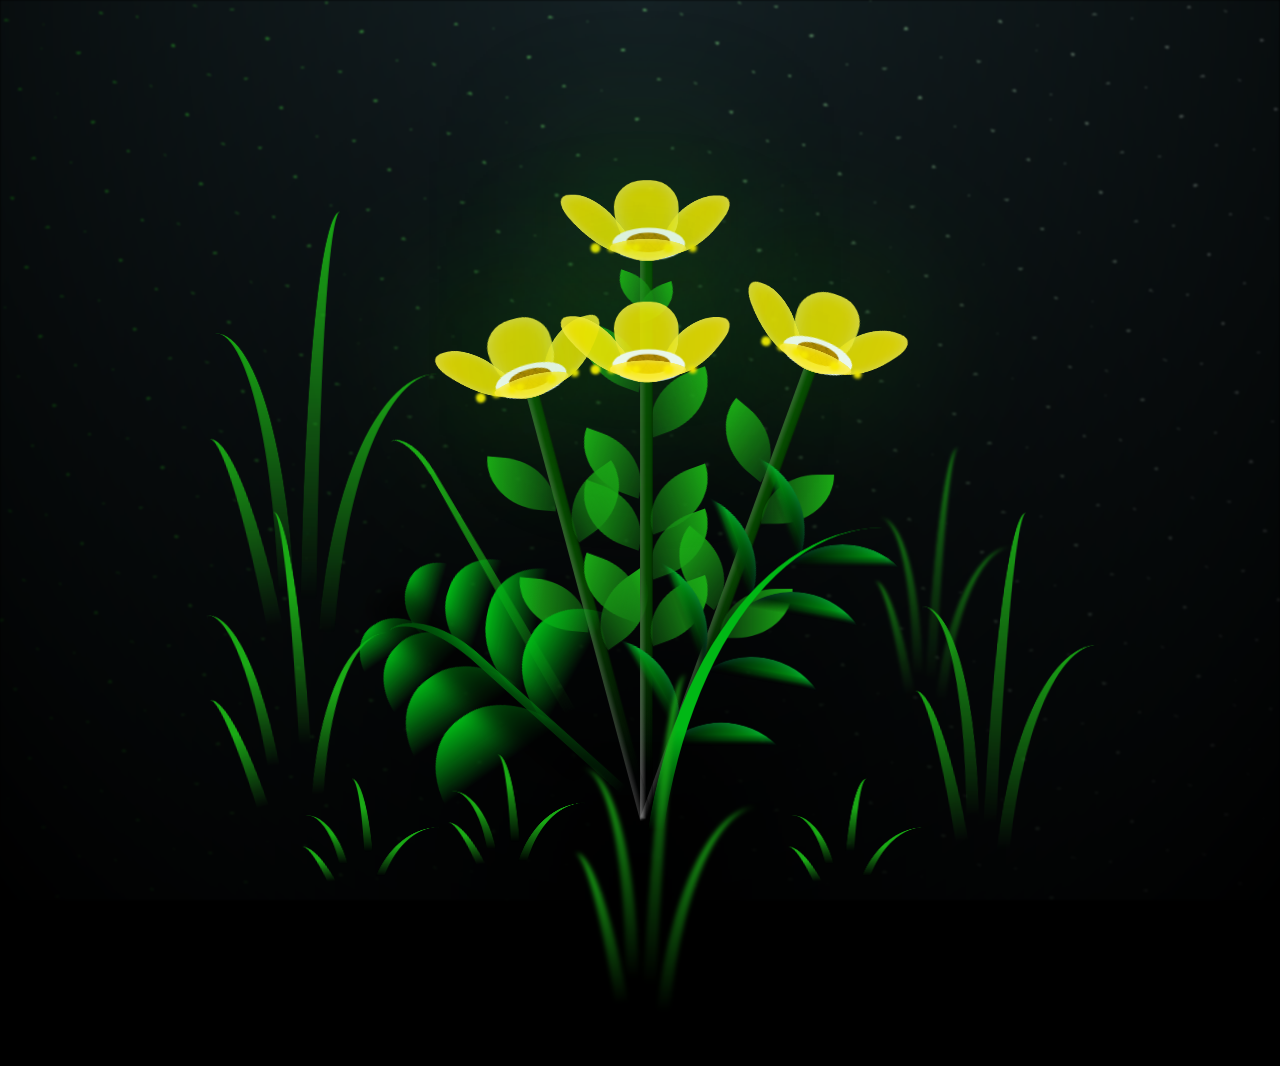
==== FLORES.html @ 29207224 "Mover contenido a raiz y renombrar a index.html" ====
<!DOCTYPE html>
<html lang="en">
<head>
    <meta charset="UTF-8">
    <meta http-equiv="X-UA-Compatible" content="IE=edge">
    <meta name="viewport" content="width=device-width, initial-scale=1.0">
    <link rel="stylesheet" href="css/main.css">
    <link rel="icon" href="img/flowers.png" type="image/x-icon">
    <title>FLORES</title>
</head>

<body class="container">
    <audio src="/DATOS/img/Floricienta.mp3" autoplay loop>
    Tu navegador no soporta el elemento de audio.
    </audio>
    <div class="night"></div>
    <div class="flowers">
      <div class="flower flower--1">
        <div class="flower__leafs flower__leafs--1">
          <div class="flower__leaf flower__leaf--1"></div>
          <div class="flower__leaf flower__leaf--2"></div>
          <div class="flower__leaf flower__leaf--3"></div>
          <div class="flower__leaf flower__leaf--4"></div>
          <div class="flower__white-circle"></div>
  
          <div class="flower__light flower__light--1"></div>
          <div class="flower__light flower__light--2"></div>
          <div class="flower__light flower__light--3"></div>
          <div class="flower__light flower__light--4"></div>
          <div class="flower__light flower__light--5"></div>
          <div class="flower__light flower__light--6"></div>
          <div class="flower__light flower__light--7"></div>
          <div class="flower__light flower__light--8"></div>
        </div>
        <div class="flower__line">
          <div class="flower__line__leaf flower__line__leaf--1"></div>
          <div class="flower__line__leaf flower__line__leaf--2"></div>
          <div class="flower__line__leaf flower__line__leaf--3"></div>
          <div class="flower__line__leaf flower__line__leaf--4"></div>
          <div class="flower__line__leaf flower__line__leaf--5"></div>
          <div class="flower__line__leaf flower__line__leaf--6"></div>
        </div>
      </div>
  
      <div class="flower flower--2">
        <div class="flower__leafs flower__leafs--2">
          <div class="flower__leaf flower__leaf--1"></div>
          <div class="flower__leaf flower__leaf--2"></div>
          <div class="flower__leaf flower__leaf--3"></div>
          <div class="flower__leaf flower__leaf--4"></div>
          <div class="flower__white-circle"></div>
  
          <div class="flower__light flower__light--1"></div>
          <div class="flower__light flower__light--2"></div>
          <div class="flower__light flower__light--3"></div>
          <div class="flower__light flower__light--4"></div>
          <div class="flower__light flower__light--5"></div>
          <div class="flower__light flower__light--6"></div>
          <div class="flower__light flower__light--7"></div>
          <div class="flower__light flower__light--8"></div>
        </div>
        <div class="flower__line">
          <div class="flower__line__leaf flower__line__leaf--1"></div>
          <div class="flower__line__leaf flower__line__leaf--2"></div>
          <div class="flower__line__leaf flower__line__leaf--3"></div>
          <div class="flower__line__leaf flower__line__leaf--4"></div>
        </div>
      </div>
  
      <div class="flower flower--3">
        <div class="flower__leafs flower__leafs--3">
          <div class="flower__leaf flower__leaf--1"></div>
          <div class="flower__leaf flower__leaf--2"></div>
          <div class="flower__leaf flower__leaf--3"></div>
          <div class="flower__leaf flower__leaf--4"></div>
          <div class="flower__white-circle"></div>
  
          <div class="flower__light flower__light--1"></div>
          <div class="flower__light flower__light--2"></div>
          <div class="flower__light flower__light--3"></div>
          <div class="flower__light flower__light--4"></div>
          <div class="flower__light flower__light--5"></div>
          <div class="flower__light flower__light--6"></div>
          <div class="flower__light flower__light--7"></div>
          <div class="flower__light flower__light--8"></div>
        </div>
        <div class="flower__line">
          <div class="flower__line__leaf flower__line__leaf--1"></div>
          <div class="flower__line__leaf flower__line__leaf--2"></div>
          <div class="flower__line__leaf flower__line__leaf--3"></div>
          <div class="flower__line__leaf flower__line__leaf--4"></div>
        </div>
      </div>

      <!-- Nueva flor añadida -->
      <div class="flower flower--4">
        <div class="flower__leafs flower__leafs--4">
          <div class="flower__leaf flower__leaf--1"></div>
          <div class="flower__leaf flower__leaf--2"></div>
          <div class="flower__leaf flower__leaf--3"></div>
          <div class="flower__leaf flower__leaf--4"></div>
          <div class="flower__white-circle"></div>
  
          <div class="flower__light flower__light--1"></div>
          <div class="flower__light flower__light--2"></div>
          <div class="flower__light flower__light--3"></div>
          <div class="flower__light flower__light--4"></div>
          <div class="flower__light flower__light--5"></div>
          <div class="flower__light flower__light--6"></div>
          <div class="flower__light flower__light--7"></div>
          <div class="flower__light flower__light--8"></div>
        </div>
        <div class="flower__line">
          <div class="flower__line__leaf flower__line__leaf--1"></div>
          <div class="flower__line__leaf flower__line__leaf--2"></div>
          <div class="flower__line__leaf flower__line__leaf--3"></div>
          <div class="flower__line__leaf flower__line__leaf--4"></div>
        </div>
      </div>
  
      <div class="grow-ans" style="--d:1.2s">
        <div class="flower__g-long">
          <div class="flower__g-long__top"></div>
          <div class="flower__g-long__bottom"></div>
        </div>
      </div>
  
      <div class="growing-grass">
        <div class="flower__grass flower__grass--1">
          <div class="flower__grass--top"></div>
          <div class="flower__grass--bottom"></div>
          <div class="flower__grass__leaf flower__grass__leaf--1"></div>
          <div class="flower__grass__leaf flower__grass__leaf--2"></div>
          <div class="flower__grass__leaf flower__grass__leaf--3"></div>
          <div class="flower__grass__leaf flower__grass__leaf--4"></div>
          <div class="flower__grass__leaf flower__grass__leaf--5"></div>
          <div class="flower__grass__leaf flower__grass__leaf--6"></div>
          <div class="flower__grass__leaf flower__grass__leaf--7"></div>
          <div class="flower__grass__leaf flower__grass__leaf--8"></div>
          <div class="flower__grass__overlay"></div>
        </div>
      </div>
  
      <div class="grow-ans" style="--d:3.2s">
        <div class="flower__g-fr">
          <div class="leaf"></div>
          <div class="flower__g-fr__leaf flower__g-fr__leaf--1"></div>
          <div class="flower__g-fr__leaf flower__g-fr__leaf--2"></div>
          <div class="flower__g-fr__leaf flower__g-fr__leaf--3"></div>
          <div class="flower__g-fr__leaf flower__g-fr__leaf--4"></div>
          <div class="flower__g-fr__leaf flower__g-fr__leaf--5"></div>
          <div class="flower__g-fr__leaf flower__g-fr__leaf--6"></div>
          <div class="flower__g-fr__leaf flower__g-fr__leaf--7"></div>
          <div class="flower__g-fr__leaf flower__g-fr__leaf--8"></div>
        </div>
      </div>
  
      <div class="long-g long-g--0">
        <div class="grow-ans" style="--d:3s">
          <div class="leaf leaf--0"></div>
        </div>
        <div class="grow-ans" style="--d:2.2s">
          <div class="leaf leaf--1"></div>
        </div>
        <div class="grow-ans" style="--d:3.4s">
          <div class="leaf leaf--2"></div>
        </div>
        <div class="grow-ans" style="--d:3.6s">
          <div class="leaf leaf--3"></div>
        </div>
      </div>
  
      <div class="long-g long-g--1">
        <div class="grow-ans" style="--d:3.6s">
          <div class="leaf leaf--0"></div>
        </div>
        <div class="grow-ans" style="--d:3.8s">
          <div class="leaf leaf--1"></div>
        </div>
        <div class="grow-ans" style="--d:4s">
          <div class="leaf leaf--2"></div>
        </div>
        <div class="grow-ans" style="--d:4.2s">
          <div class="leaf leaf--3"></div>
        </div>
      </div>
  
      <div class="long-g long-g--2">
        <div class="grow-ans" style="--d:4s">
          <div class="leaf leaf--0"></div>
        </div>
        <div class="grow-ans" style="--d:4.2s">
          <div class="leaf leaf--1"></div>
        </div>
        <div class="grow-ans" style="--d:4.4s">
          <div class="leaf leaf--2"></div>
        </div>
        <div class="grow-ans" style="--d:4.6s">
          <div class="leaf leaf--3"></div>
        </div>
      </div>
  
      <div class="long-g long-g--3">
        <div class="grow-ans" style="--d:4s">
          <div class="leaf leaf--0"></div>
        </div>
        <div class="grow-ans" style="--d:4.2s">
          <div class="leaf leaf--1"></div>
        </div>
        <div class="grow-ans" style="--d:3s">
          <div class="leaf leaf--2"></div>
        </div>
        <div class="grow-ans" style="--d:3.6s">
          <div class="leaf leaf--3"></div>
        </div>
      </div>
  
      <div class="long-g long-g--4">
        <div class="grow-ans" style="--d:4s">
          <div class="leaf leaf--0"></div>
        </div>
        <div class="grow-ans" style="--d:4.2s">
          <div class="leaf leaf--1"></div>
        </div>
        <div class="grow-ans" style="--d:3s">
          <div class="leaf leaf--2"></div>
        </div>
        <div class="grow-ans" style="--d:3.6s">
          <div class="leaf leaf--3"></div>
        </div>
      </div>
  
      <div class="long-g long-g--5">
        <div class="grow-ans" style="--d:4s">
          <div class="leaf leaf--0"></div>
        </div>
        <div class="grow-ans" style="--d:4.2s">
          <div class="leaf leaf--1"></div>
        </div>
        <div class="grow-ans" style="--d:3s">
          <div class="leaf leaf--2"></div>
        </div>
        <div class="grow-ans" style="--d:3.6s">
          <div class="leaf leaf--3"></div>
        </div>
      </div>
  
      <div class="long-g long-g--6">
        <div class="grow-ans" style="--d:4.2s">
          <div class="leaf leaf--0"></div>
        </div>
        <div class="grow-ans" style="--d:4.4s">
          <div class="leaf leaf--1"></div>
        </div>
        <div class="grow-ans" style="--d:4.6s">
          <div class="leaf leaf--2"></div>
        </div>
        <div class="grow-ans" style="--d:4.8s">
          <div class="leaf leaf--3"></div>
        </div>
      </div>
  
      <div class="long-g long-g--7">
        <div class="grow-ans" style="--d:3s">
          <div class="leaf leaf--0"></div>
        </div>
        <div class="grow-ans" style="--d:3.2s">
          <div class="leaf leaf--1"></div>
        </div>
        <div class="grow-ans" style="--d:3.5s">
          <div class="leaf leaf--2"></div>
        </div>
        <div class="grow-ans" style="--d:3.6s">
          <div class="leaf leaf--3"></div>
        </div>
      </div>
    </div>
    <script src="main.js"></script>
  </body>
</html>
---- css/main.css ----
*,
*::after,
*::before {
  padding: 0;
  margin: 0;
  box-sizing: border-box;
}

:root {
  --dark-color: #000;
}

body {
  display: flex;
  align-items: flex-end;
  justify-content: center;
  min-height: 100vh;
  background-color: var(--dark-color);
  overflow: hidden;
  perspective: 1000px;
}

.night {
  position: fixed;
  left: 50%;
  top: 0;
  transform: translateX(-50%);
  width: 100%;
  height: 100%;
  filter: blur(0.1vmin);
  background-image: radial-gradient(ellipse at top, transparent 0%, var(--dark-color)), 
  radial-gradient(ellipse at bottom, var(--dark-color), rgba(145, 233, 255, 0.2)), 
  repeating-linear-gradient(220deg, rgb(0, 0, 0) 0px, rgb(0, 0, 0) 19px, transparent 19px, 
  transparent 22px), repeating-linear-gradient(189deg, rgb(0, 0, 0) 0px, rgb(0, 0, 0) 19px, 
  transparent 19px, transparent 22px), repeating-linear-gradient(148deg, rgb(0, 0, 0) 0px, 
  rgb(0, 0, 0) 19px, transparent 19px, transparent 22px), linear-gradient(90deg, rgb(21, 255, 0), 
  rgb(240, 240, 240));
}

.flowers {
  position: relative;
  transform: scale(0.9);
}

.flower {
  position: absolute;
  bottom: 10vmin;
  transform-origin: bottom center;
  z-index: 10;
  --fl-speed: 0.8s;
}
.flower--1 {
  -webkit-animation: moving-flower-1 4s linear infinite;
          animation: moving-flower-1 4s linear infinite;
}
.flower--1 .flower__line {
  height: 70vmin;
  -webkit-animation-delay: 0.3s;
          animation-delay: 0.3s;
}
.flower--1 .flower__line__leaf--1 {
  -webkit-animation: blooming-leaf-right var(--fl-speed) 1.6s backwards;
          animation: blooming-leaf-right var(--fl-speed) 1.6s backwards;
}
.flower--1 .flower__line__leaf--2 {
  -webkit-animation: blooming-leaf-right var(--fl-speed) 1.4s backwards;
          animation: blooming-leaf-right var(--fl-speed) 1.4s backwards;
}
.flower--1 .flower__line__leaf--3 {
  -webkit-animation: blooming-leaf-left var(--fl-speed) 1.2s backwards;
          animation: blooming-leaf-left var(--fl-speed) 1.2s backwards;
}
.flower--1 .flower__line__leaf--4 {
  -webkit-animation: blooming-leaf-left var(--fl-speed) 1s backwards;
          animation: blooming-leaf-left var(--fl-speed) 1s backwards;
}
.flower--1 .flower__line__leaf--5 {
  -webkit-animation: blooming-leaf-right var(--fl-speed) 1.8s backwards;
          animation: blooming-leaf-right var(--fl-speed) 1.8s backwards;
}
.flower--1 .flower__line__leaf--6 {
  -webkit-animation: blooming-leaf-left var(--fl-speed) 2s backwards;
          animation: blooming-leaf-left var(--fl-speed) 2s backwards;
}
.flower--2 {
  left: 50%;
  transform: rotate(20deg);
  -webkit-animation: moving-flower-2 4s linear infinite;
          animation: moving-flower-2 4s linear infinite;
}
.flower--2 .flower__line {
  height: 60vmin;
  -webkit-animation-delay: 0.6s;
          animation-delay: 0.6s;
}
.flower--2 .flower__line__leaf--1 {
  -webkit-animation: blooming-leaf-right var(--fl-speed) 1.9s backwards;
          animation: blooming-leaf-right var(--fl-speed) 1.9s backwards;
}
.flower--2 .flower__line__leaf--2 {
  -webkit-animation: blooming-leaf-right var(--fl-speed) 1.7s backwards;
          animation: blooming-leaf-right var(--fl-speed) 1.7s backwards;
}
.flower--2 .flower__line__leaf--3 {
  -webkit-animation: blooming-leaf-left var(--fl-speed) 1.5s backwards;
          animation: blooming-leaf-left var(--fl-speed) 1.5s backwards;
}
.flower--2 .flower__line__leaf--4 {
  -webkit-animation: blooming-leaf-left var(--fl-speed) 1.3s backwards;
          animation: blooming-leaf-left var(--fl-speed) 1.3s backwards;
}
.flower--3 {
  left: 50%;
  transform: rotate(-15deg);
  -webkit-animation: moving-flower-3 4s linear infinite;
          animation: moving-flower-3 4s linear infinite;
}
.flower--3 .flower__line {
  -webkit-animation-delay: 0.9s;
          animation-delay: 0.9s;
}
.flower--3 .flower__line__leaf--1 {
  -webkit-animation: blooming-leaf-right var(--fl-speed) 2.5s backwards;
          animation: blooming-leaf-right var(--fl-speed) 2.5s backwards;
}
.flower--3 .flower__line__leaf--2 {
  -webkit-animation: blooming-leaf-right var(--fl-speed) 2.3s backwards;
          animation: blooming-leaf-right var(--fl-speed) 2.3s backwards;
}
.flower--3 .flower__line__leaf--3 {
  -webkit-animation: blooming-leaf-left var(--fl-speed) 2.1s backwards;
          animation: blooming-leaf-left var(--fl-speed) 2.1s backwards;
}
.flower--3 .flower__line__leaf--4 {
  -webkit-animation: blooming-leaf-left var(--fl-speed) 1.9s backwards;
          animation: blooming-leaf-left var(--fl-speed) 1.9s backwards;
}
.flower__leafs {
  position: relative;
  -webkit-animation: blooming-flower 2s backwards;
          animation: blooming-flower 2s backwards;
}
.flower__leafs--1 {
  -webkit-animation-delay: 1.1s;
          animation-delay: 1.1s;
}
.flower__leafs--2 {
  -webkit-animation-delay: 1.4s;
          animation-delay: 1.4s;
}
.flower__leafs--3 {
  -webkit-animation-delay: 1.7s;
          animation-delay: 1.7s;
}
.flower__leafs::after {
  content: "";
  position: absolute;
  left: 0;
  top: 0;
  transform: translate(-50%, -100%);
  width: 8vmin;
  height: 8vmin;
  background-color: #1aaa15;
  filter: blur(10vmin);
}
.flower__leaf {
  position: absolute;
  bottom: 0;
  left: 50%;
  width: 8vmin;
  height: 11vmin;
  border-radius: 51% 49% 47% 53%/44% 45% 55% 69%;
  background-color: #1aaa15;
  background-image: linear-gradient(to top, #fce700, #fce700);
  transform-origin: bottom center;
  opacity: 0.9;
  box-shadow: inset 0 0 2vmin rgba(255, 255, 255, 0.5);
}
.flower__leaf--1 {
  transform: translate(-10%, 1%) rotateY(40deg) rotateX(-50deg);
}
.flower__leaf--2 {
  transform: translate(-50%, -4%) rotateX(40deg);
}
.flower__leaf--3 {
  transform: translate(-90%, 0%) rotateY(45deg) rotateX(50deg);
}
.flower__leaf--4 {
  width: 8vmin;
  height: 8vmin;
  transform-origin: bottom left;
  border-radius: 4vmin 10vmin 4vmin 4vmin;
  transform: translate(0%, 18%) rotateX(70deg) rotate(-43deg);
  background-image: linear-gradient(to top, #fce700, #fce700);
  z-index: 1;
  opacity: 0.8;
}
.flower__white-circle {
  position: absolute;
  left: -3.5vmin;
  top: -3vmin;
  width: 9vmin;
  height: 4vmin;
  border-radius: 50%;
  background-color: #ffffff;
}
.flower__white-circle::after {
  content: "";
  position: absolute;
  left: 50%;
  top: 45%;
  transform: translate(-50%, -50%);
  width: 60%;
  height: 60%;
  border-radius: inherit;
  background-image: repeating-linear-gradient(135deg, rgba(0, 0, 0, 0.03) 0px, 
  rgba(0, 0, 0, 0.03) 1px, transparent 1px, transparent 12px), repeating-linear-gradient(45deg, 
  rgba(0, 0, 0, 0.03) 0px, rgba(0, 0, 0, 0.03) 1px, transparent 1px, transparent 12px), 
  repeating-linear-gradient(67.5deg, rgba(0, 0, 0, 0.03) 0px, rgba(0, 0, 0, 0.03) 1px, 
  transparent 1px, transparent 12px), repeating-linear-gradient(135deg, rgba(0, 0, 0, 0.03) 0px, 
  rgba(0, 0, 0, 0.03) 1px, transparent 1px, transparent 12px), repeating-linear-gradient(45deg, 
  rgba(0, 0, 0, 0.03) 0px, rgba(0, 0, 0, 0.03) 1px, transparent 1px, transparent 12px), 
  repeating-linear-gradient(112.5deg, rgba(0, 0, 0, 0.03) 0px, rgba(0, 0, 0, 0.03) 1px, 
  transparent 1px, transparent 12px), repeating-linear-gradient(112.5deg, rgba(0, 0, 0, 0.03) 0px, 
  rgba(0, 0, 0, 0.03) 1px, transparent 1px, transparent 12px), repeating-linear-gradient(45deg, 
  rgba(0, 0, 0, 0.03) 0px, rgba(0, 0, 0, 0.03) 1px, transparent 1px, transparent 12px), 
  repeating-linear-gradient(22.5deg, rgba(0, 0, 0, 0.03) 0px, rgba(0, 0, 0, 0.03) 1px, 
  transparent 1px, transparent 12px), repeating-linear-gradient(45deg, rgba(0, 0, 0, 0.03) 0px, 
  rgba(0, 0, 0, 0.03) 1px, transparent 1px, transparent 12px), repeating-linear-gradient(22.5deg, 
  rgba(0, 0, 0, 0.03) 0px, rgba(0, 0, 0, 0.03) 1px, transparent 1px, transparent 12px), 
  repeating-linear-gradient(135deg, rgba(0, 0, 0, 0.03) 0px, rgba(0, 0, 0, 0.03) 1px, 
  transparent 1px, transparent 12px), repeating-linear-gradient(157.5deg, rgba(0, 0, 0, 0.03) 0px, 
  rgba(0, 0, 0, 0.03) 1px, transparent 1px, transparent 12px), repeating-linear-gradient(67.5deg, 
  rgba(0, 0, 0, 0.03) 0px, rgba(0, 0, 0, 0.03) 1px, transparent 1px, transparent 12px), 
  repeating-linear-gradient(67.5deg, rgba(0, 0, 0, 0.03) 0px, rgba(0, 0, 0, 0.03) 1px, 
  transparent 1px, transparent 12px), linear-gradient(90deg, rgb(190, 133, 0), rgb(190, 133, 0));
}
.flower__line {
  height: 55vmin;
  width: 1.5vmin;
  background-image: linear-gradient(to left, rgba(0, 0, 0, 0.2), transparent, 
  rgba(255, 255, 255, 0.2)), linear-gradient(to top, transparent 10%, #064600, #064600);
  box-shadow: inset 0 0 2px rgba(0, 0, 0, 0.5);
  -webkit-animation: grow-flower-tree 4s backwards;
          animation: grow-flower-tree 4s backwards;
}
.flower__line__leaf {
  --w: 7vmin;
  --h: calc(var(--w) + 2vmin);
  position: absolute;
  top: 20%;
  left: 90%;
  width: var(--w);
  height: var(--h);
  border-top-right-radius: var(--h);
  border-bottom-left-radius: var(--h);
  background-image: linear-gradient(to top, rgba(20, 122, 20, 0.4), #1aaa15);
}
.flower__line__leaf--1 {
  transform: rotate(70deg) rotateY(30deg);
}
.flower__line__leaf--2 {
  top: 45%;
  transform: rotate(70deg) rotateY(30deg);
}
.flower__line__leaf--3, .flower__line__leaf--4, .flower__line__leaf--6 {
  border-top-right-radius: 0;
  border-bottom-left-radius: 0;
  border-top-left-radius: var(--h);
  border-bottom-right-radius: var(--h);
  left: -460%;
  top: 12%;
  transform: rotate(-70deg) rotateY(30deg);
}
.flower__line__leaf--4 {
  top: 40%;
}
.flower__line__leaf--5 {
  top: 0;
  transform-origin: left;
  transform: rotate(70deg) rotateY(30deg) scale(0.6);
}
.flower__line__leaf--6 {
  top: -2%;
  left: -450%;
  transform-origin: right;
  transform: rotate(-70deg) rotateY(30deg) scale(0.6);
}
.flower__light {
  position: absolute;
  bottom: 0vmin;
  width: 1vmin;
  height: 1vmin;
  background-color: rgb(255, 251, 0);
  border-radius: 50%;
  filter: blur(0.2vmin);
  -webkit-animation: light-ans 4s linear infinite backwards;
          animation: light-ans 4s linear infinite backwards;
}
.flower__light:nth-child(odd) {
  background-color: #fce700;
}
.flower__light--1 {
  left: -2vmin;
  -webkit-animation-delay: 1s;
          animation-delay: 1s;
}
.flower__light--2 {
  left: 3vmin;
  -webkit-animation-delay: 0.5s;
          animation-delay: 0.5s;
}
.flower__light--3 {
  left: -6vmin;
  -webkit-animation-delay: 0.3s;
          animation-delay: 0.3s;
}
.flower__light--4 {
  left: 6vmin;
  -webkit-animation-delay: 0.9s;
          animation-delay: 0.9s;
}
.flower__light--5 {
  left: -1vmin;
  -webkit-animation-delay: 1.5s;
          animation-delay: 1.5s;
}
.flower__light--6 {
  left: -4vmin;
  -webkit-animation-delay: 3s;
          animation-delay: 3s;
}
.flower__light--7 {
  left: 3vmin;
  -webkit-animation-delay: 2s;
          animation-delay: 2s;
}
.flower__light--8 {
  left: -6vmin;
  -webkit-animation-delay: 3.5s;
          animation-delay: 3.5s;
}
.flower__grass {
  --c: #00b815;
  --line-w: 1.5vmin;
  position: absolute;
  bottom: 12vmin;
  left: -7vmin;
  display: flex;
  flex-direction: column;
  align-items: flex-end;
  z-index: 20;
  transform-origin: bottom center;
  transform: rotate(-48deg) rotateY(40deg);
}
.flower__grass--1 {
  -webkit-animation: moving-grass 2s linear infinite;
          animation: moving-grass 2s linear infinite;
}
.flower__grass--2 {
  left: 2vmin;
  bottom: 10vmin;
  transform: scale(0.5) rotate(75deg) rotateX(10deg) rotateY(-200deg);
  opacity: 0.8;
  z-index: 0;
  -webkit-animation: moving-grass--2 1.5s linear infinite;
          animation: moving-grass--2 1.5s linear infinite;
}
.flower__grass--top {
  width: 7vmin;
  height: 10vmin;
  border-top-right-radius: 100%;
  border-right: var(--line-w) solid var(--c);
  transform-origin: bottom center;
  transform: rotate(-2deg);
}
.flower__grass--bottom {
  margin-top: -2px;
  width: var(--line-w);
  height: 25vmin;
  background-image: linear-gradient(to top, transparent, var(--c));
}
.flower__grass__leaf {
  --size: 10vmin;
  position: absolute;
  width: calc(var(--size) * 2.1);
  height: var(--size);
  border-top-left-radius: var(--size);
  border-top-right-radius: var(--size);
  background-image: linear-gradient(to top, transparent, transparent 30%, var(--c));
  z-index: 100;
}
.flower__grass__leaf--1 {
  top: -6%;
  left: 30%;
  --size: 6vmin;
  transform: rotate(-20deg);
  -webkit-animation: growing-grass-ans--1 2s 2.6s backwards;
          animation: growing-grass-ans--1 2s 2.6s backwards;
}
@-webkit-keyframes growing-grass-ans--1 {
  0% {
    transform-origin: bottom left;
    transform: rotate(-20deg) scale(0);
  }
}
@keyframes growing-grass-ans--1 {
  0% {
    transform-origin: bottom left;
    transform: rotate(-20deg) scale(0);
  }
}
.flower__grass__leaf--2 {
  top: -5%;
  left: -110%;
  --size: 6vmin;
  transform: rotate(10deg);
  -webkit-animation: growing-grass-ans--2 2s 2.4s linear backwards;
          animation: growing-grass-ans--2 2s 2.4s linear backwards;
}
@-webkit-keyframes growing-grass-ans--2 {
  0% {
    transform-origin: bottom right;
    transform: rotate(10deg) scale(0);
  }
}
@keyframes growing-grass-ans--2 {
  0% {
    transform-origin: bottom right;
    transform: rotate(10deg) scale(0);
  }
}
.flower__grass__leaf--3 {
  top: 5%;
  left: 60%;
  --size: 8vmin;
  transform: rotate(-18deg) rotateX(-20deg);
  -webkit-animation: growing-grass-ans--3 2s 2.2s linear backwards;
          animation: growing-grass-ans--3 2s 2.2s linear backwards;
}
@-webkit-keyframes growing-grass-ans--3 {
  0% {
    transform-origin: bottom left;
    transform: rotate(-18deg) rotateX(-20deg) scale(0);
  }
}
@keyframes growing-grass-ans--3 {
  0% {
    transform-origin: bottom left;
    transform: rotate(-18deg) rotateX(-20deg) scale(0);
  }
}
.flower__grass__leaf--4 {
  top: 6%;
  left: -135%;
  --size: 8vmin;
  transform: rotate(2deg);
  -webkit-animation: growing-grass-ans--4 2s 2s linear backwards;
          animation: growing-grass-ans--4 2s 2s linear backwards;
}
@-webkit-keyframes growing-grass-ans--4 {
  0% {
    transform-origin: bottom right;
    transform: rotate(2deg) scale(0);
  }
}
@keyframes growing-grass-ans--4 {
  0% {
    transform-origin: bottom right;
    transform: rotate(2deg) scale(0);
  }
}
.flower__grass__leaf--5 {
  top: 20%;
  left: 60%;
  --size: 10vmin;
  transform: rotate(-24deg) rotateX(-20deg);
  -webkit-animation: growing-grass-ans--5 2s 1.8s linear backwards;
          animation: growing-grass-ans--5 2s 1.8s linear backwards;
}
@-webkit-keyframes growing-grass-ans--5 {
  0% {
    transform-origin: bottom left;
    transform: rotate(-24deg) rotateX(-20deg) scale(0);
  }
}
@keyframes growing-grass-ans--5 {
  0% {
    transform-origin: bottom left;
    transform: rotate(-24deg) rotateX(-20deg) scale(0);
  }
}
.flower__grass__leaf--6 {
  top: 22%;
  left: -180%;
  --size: 10vmin;
  transform: rotate(10deg);
  -webkit-animation: growing-grass-ans--6 2s 1.6s linear backwards;
          animation: growing-grass-ans--6 2s 1.6s linear backwards;
}
@-webkit-keyframes growing-grass-ans--6 {
  0% {
    transform-origin: bottom right;
    transform: rotate(10deg) scale(0);
  }
}
@keyframes growing-grass-ans--6 {
  0% {
    transform-origin: bottom right;
    transform: rotate(10deg) scale(0);
  }
}
.flower__grass__leaf--7 {
  top: 39%;
  left: 70%;
  --size: 10vmin;
  transform: rotate(-10deg);
  -webkit-animation: growing-grass-ans--7 2s 1.4s linear backwards;
          animation: growing-grass-ans--7 2s 1.4s linear backwards;
}
@-webkit-keyframes growing-grass-ans--7 {
  0% {
    transform-origin: bottom left;
    transform: rotate(-10deg) scale(0);
  }
}
@keyframes growing-grass-ans--7 {
  0% {
    transform-origin: bottom left;
    transform: rotate(-10deg) scale(0);
  }
}
.flower__grass__leaf--8 {
  top: 40%;
  left: -215%;
  --size: 11vmin;
  transform: rotate(10deg);
  -webkit-animation: growing-grass-ans--8 2s 1.2s linear backwards;
          animation: growing-grass-ans--8 2s 1.2s linear backwards;
}
@-webkit-keyframes growing-grass-ans--8 {
  0% {
    transform-origin: bottom right;
    transform: rotate(10deg) scale(0);
  }
}
@keyframes growing-grass-ans--8 {
  0% {
    transform-origin: bottom right;
    transform: rotate(10deg) scale(0);
  }
}
.flower__grass__overlay {
  position: absolute;
  top: -10%;
  right: 0%;
  width: 100%;
  height: 100%;
  background-color: rgba(0, 0, 0, 0.6);
  filter: blur(1.5vmin);
  z-index: 100;
}
.flower__g-long {
  --w: 2vmin;
  --h: 6vmin;
  --c: #1aaa15;
  position: absolute;
  bottom: 10vmin;
  left: -3vmin;
  transform-origin: bottom center;
  transform: rotate(-30deg) rotateY(-20deg);
  display: flex;
  flex-direction: column;
  align-items: flex-end;
  -webkit-animation: flower-g-long-ans 3s linear infinite;
          animation: flower-g-long-ans 3s linear infinite;
}
@-webkit-keyframes flower-g-long-ans {
  0%, 100% {
    transform: rotate(-30deg) rotateY(-20deg);
  }
  50% {
    transform: rotate(-32deg) rotateY(-20deg);
  }
}
@keyframes flower-g-long-ans {
  0%, 100% {
    transform: rotate(-30deg) rotateY(-20deg);
  }
  50% {
    transform: rotate(-32deg) rotateY(-20deg);
  }
}
.flower__g-long__top {
  top: calc(var(--h) * -1);
  width: calc(var(--w) + 1vmin);
  height: var(--h);
  border-top-right-radius: 100%;
  border-right: 0.7vmin solid var(--c);
  transform: translate(-0.7vmin, 1vmin);
}
.flower__g-long__bottom {
  width: var(--w);
  height: 50vmin;
  transform-origin: bottom center;
  background-image: linear-gradient(to top, transparent 30%, var(--c));
  box-shadow: inset 0 0 2px rgba(0, 0, 0, 0.5);
  -webkit-clip-path: polygon(35% 0, 65% 1%, 100% 100%, 0% 100%);
          clip-path: polygon(35% 0, 65% 1%, 100% 100%, 0% 100%);
}
.flower__g-right {
  position: absolute;
  bottom: 6vmin;
  left: -2vmin;
  transform-origin: bottom left;
  transform: rotate(20deg);
}
.flower__g-right .leaf {
  width: 30vmin;
  height: 50vmin;
  border-top-left-radius: 100%;
  border-left: 2vmin solid #00b815;
  background-image: linear-gradient(to bottom, transparent, var(--dark-color) 60%);
  -webkit-mask-image: linear-gradient(to top, transparent 30%, #00b815 60%);
}
.flower__g-right--1 {
  -webkit-animation: flower-g-right-ans 2.5s linear infinite;
          animation: flower-g-right-ans 2.5s linear infinite;
}
.flower__g-right--2 {
  left: 5vmin;
  transform: rotateY(-180deg);
  -webkit-animation: flower-g-right-ans--2 3s linear infinite;
          animation: flower-g-right-ans--2 3s linear infinite;
}
.flower__g-right--2 .leaf {
  height: 75vmin;
  filter: blur(0.3vmin);
  opacity: 0.8;
}
@-webkit-keyframes flower-g-right-ans {
  0%, 100% {
    transform: rotate(20deg);
  }
  50% {
    transform: rotate(24deg) rotateX(-20deg);
  }
}
@keyframes flower-g-right-ans {
  0%, 100% {
    transform: rotate(20deg);
  }
  50% {
    transform: rotate(24deg) rotateX(-20deg);
  }
}
@-webkit-keyframes flower-g-right-ans--2 {
  0%, 100% {
    transform: rotateY(-180deg) rotate(0deg) rotateX(-20deg);
  }
  50% {
    transform: rotateY(-180deg) rotate(6deg) rotateX(-20deg);
  }
}
@keyframes flower-g-right-ans--2 {
  0%, 100% {
    transform: rotateY(-180deg) rotate(0deg) rotateX(-20deg);
  }
  50% {
    transform: rotateY(-180deg) rotate(6deg) rotateX(-20deg);
  }
}
.flower__g-front {
  position: absolute;
  bottom: 6vmin;
  left: 2.5vmin;
  z-index: 100;
  transform-origin: bottom center;
  transform: rotate(-28deg) rotateY(30deg) scale(1.04);
  -webkit-animation: flower__g-front-ans 2s linear infinite;
          animation: flower__g-front-ans 2s linear infinite;
}
@-webkit-keyframes flower__g-front-ans {
  0%, 100% {
    transform: rotate(-28deg) rotateY(30deg) scale(1.04);
  }
  50% {
    transform: rotate(-35deg) rotateY(40deg) scale(1.04);
  }
}
@keyframes flower__g-front-ans {
  0%, 100% {
    transform: rotate(-28deg) rotateY(30deg) scale(1.04);
  }
  50% {
    transform: rotate(-35deg) rotateY(40deg) scale(1.04);
  }
}
.flower__g-front__line {
  width: 0.3vmin;
  height: 20vmin;
  background-image: linear-gradient(to top, transparent, #00b815, transparent 100%);
  position: relative;
}
.flower__g-front__leaf-wrapper {
  position: absolute;
  top: 0;
  left: 0;
  transform-origin: bottom left;
  transform: rotate(10deg);
}
.flower__g-front__leaf-wrapper:nth-child(even) {
  left: 0vmin;
  transform: rotateY(-180deg) rotate(5deg);
  -webkit-animation: flower__g-front__leaf-left-ans 1s ease-in backwards;
          animation: flower__g-front__leaf-left-ans 1s ease-in backwards;
}
.flower__g-front__leaf-wrapper:nth-child(odd) {
  -webkit-animation: flower__g-front__leaf-ans 1s ease-in backwards;
          animation: flower__g-front__leaf-ans 1s ease-in backwards;
}
.flower__g-front__leaf-wrapper--1 {
  top: -8vmin;
  transform: scale(0.7);
  -webkit-animation: flower__g-front__leaf-ans 1s 5.5s ease-in backwards !important;
          animation: flower__g-front__leaf-ans 1s 5.5s ease-in backwards !important;
}
.flower__g-front__leaf-wrapper--2 {
  top: -8vmin;
  transform: rotateY(-180deg) scale(0.7) !important;
  -webkit-animation: flower__g-front__leaf-left-ans-2 1s 4.6s ease-in backwards !important;
          animation: flower__g-front__leaf-left-ans-2 1s 4.6s ease-in backwards !important;
}
.flower__g-front__leaf-wrapper--3 {
  top: -3vmin;
  -webkit-animation: flower__g-front__leaf-ans 1s 4.6s ease-in backwards;
          animation: flower__g-front__leaf-ans 1s 4.6s ease-in backwards;
}
.flower__g-front__leaf-wrapper--4 {
  top: -3vmin;
  transform: rotateY(-180deg) scale(0.9) !important;
  -webkit-animation: flower__g-front__leaf-left-ans-2 1s 4.6s ease-in backwards !important;
          animation: flower__g-front__leaf-left-ans-2 1s 4.6s ease-in backwards !important;
}
@-webkit-keyframes flower__g-front__leaf-left-ans-2 {
  0% {
    transform: rotateY(-180deg) scale(0);
  }
}
@keyframes flower__g-front__leaf-left-ans-2 {
  0% {
    transform: rotateY(-180deg) scale(0);
  }
}
.flower__g-front__leaf-wrapper--5, .flower__g-front__leaf-wrapper--6 {
  top: 2vmin;
}
.flower__g-front__leaf-wrapper--7, .flower__g-front__leaf-wrapper--8 {
  top: 6.5vmin;
}
.flower__g-front__leaf-wrapper--2 {
  -webkit-animation-delay: 5.2s !important;
          animation-delay: 5.2s !important;
}
.flower__g-front__leaf-wrapper--3 {
  -webkit-animation-delay: 4.9s !important;
          animation-delay: 4.9s !important;
}
.flower__g-front__leaf-wrapper--5 {
  -webkit-animation-delay: 4.3s !important;
          animation-delay: 4.3s !important;
}
.flower__g-front__leaf-wrapper--6 {
  -webkit-animation-delay: 4.1s !important;
          animation-delay: 4.1s !important;
}
.flower__g-front__leaf-wrapper--7 {
  -webkit-animation-delay: 3.8s !important;
          animation-delay: 3.8s !important;
}
.flower__g-front__leaf-wrapper--8 {
  -webkit-animation-delay: 3.5s !important;
          animation-delay: 3.5s !important;
}
@-webkit-keyframes flower__g-front__leaf-ans {
  0% {
    transform: rotate(10deg) scale(0);
  }
}
@keyframes flower__g-front__leaf-ans {
  0% {
    transform: rotate(10deg) scale(0);
  }
}
@-webkit-keyframes flower__g-front__leaf-left-ans {
  0% {
    transform: rotateY(-180deg) rotate(5deg) scale(0);
  }
}
@keyframes flower__g-front__leaf-left-ans {
  0% {
    transform: rotateY(-180deg) rotate(5deg) scale(0);
  }
}
.flower__g-front__leaf {
  width: 10vmin;
  height: 10vmin;
  border-radius: 100% 0% 0% 100%/100% 100% 0% 0%;
  box-shadow: inset 0 2px 1vmin hsla(184deg, 97%, 58%, 0.2);
  background-image: linear-gradient(to bottom left, transparent, var(--dark-color)), 
  linear-gradient(to bottom right, #00b815 50%, transparent 50%, transparent);
  -webkit-mask-image: linear-gradient(to bottom right, #00b815 50%, transparent 50%, transparent);
  mask-image: linear-gradient(to bottom right, #00b815 50%, transparent 50%, transparent);
}
.flower__g-fr {
  position: absolute;
  bottom: -4vmin;
  left: vmin;
  transform-origin: bottom left;
  z-index: 10;
  -webkit-animation: flower__g-fr-ans 2s linear infinite;
          animation: flower__g-fr-ans 2s linear infinite;
}
@-webkit-keyframes flower__g-fr-ans {
  0%, 100% {
    transform: rotate(2deg);
  }
  50% {
    transform: rotate(4deg);
  }
}
@keyframes flower__g-fr-ans {
  0%, 100% {
    transform: rotate(2deg);
  }
  50% {
    transform: rotate(4deg);
  }
}
.flower__g-fr .leaf {
  width: 30vmin;
  height: 50vmin;
  border-top-left-radius: 100%;
  border-left: 2vmin solid #00b815;
  -webkit-mask-image: linear-gradient(to top, transparent 25%, #00b815 50%);
  position: relative;
  z-index: 1;
}
.flower__g-fr__leaf {
  position: absolute;
  top: 0;
  left: 0;
  width: 10vmin;
  height: 10vmin;
  border-radius: 100% 0% 0% 100%/100% 100% 0% 0%;
  box-shadow: inset 0 2px 1vmin hsla(184deg, 97%, 58%, 0.2);
  background-image: linear-gradient(to bottom left, transparent, var(--dark-color) 98%), 
  linear-gradient(to bottom right, #00b815 45%, transparent 50%, transparent);
  -webkit-mask-image: linear-gradient(135deg, #00b815 40%, transparent 50%, transparent);
}
.flower__g-fr__leaf--1 {
  left: 20vmin;
  transform: rotate(45deg);
  -webkit-animation: flower__g-fr-leaft-ans-1 0.5s 5.2s linear backwards;
          animation: flower__g-fr-leaft-ans-1 0.5s 5.2s linear backwards;
}
@-webkit-keyframes flower__g-fr-leaft-ans-1 {
  0% {
    transform-origin: left;
    transform: rotate(45deg) scale(0);
  }
}
@keyframes flower__g-fr-leaft-ans-1 {
  0% {
    transform-origin: left;
    transform: rotate(45deg) scale(0);
  }
}
.flower__g-fr__leaf--2 {
  left: 12vmin;
  top: -7vmin;
  transform: rotate(25deg) rotateY(-180deg);
  -webkit-animation: flower__g-fr-leaft-ans-6 0.5s 5s linear backwards;
          animation: flower__g-fr-leaft-ans-6 0.5s 5s linear backwards;
}
.flower__g-fr__leaf--3 {
  left: 15vmin;
  top: 6vmin;
  transform: rotate(55deg);
  -webkit-animation: flower__g-fr-leaft-ans-5 0.5s 4.8s linear backwards;
          animation: flower__g-fr-leaft-ans-5 0.5s 4.8s linear backwards;
}
.flower__g-fr__leaf--4 {
  left: 6vmin;
  top: -2vmin;
  transform: rotate(25deg) rotateY(-180deg);
  -webkit-animation: flower__g-fr-leaft-ans-6 0.5s 4.6s linear backwards;
          animation: flower__g-fr-leaft-ans-6 0.5s 4.6s linear backwards;
}
.flower__g-fr__leaf--5 {
  left: 10vmin;
  top: 14vmin;
  transform: rotate(55deg);
  -webkit-animation: flower__g-fr-leaft-ans-5 0.5s 4.4s linear backwards;
          animation: flower__g-fr-leaft-ans-5 0.5s 4.4s linear backwards;
}
@-webkit-keyframes flower__g-fr-leaft-ans-5 {
  0% {
    transform-origin: left;
    transform: rotate(55deg) scale(0);
  }
}
@keyframes flower__g-fr-leaft-ans-5 {
  0% {
    transform-origin: left;
    transform: rotate(55deg) scale(0);
  }
}
.flower__g-fr__leaf--6 {
  left: 0vmin;
  top: 6vmin;
  transform: rotate(25deg) rotateY(-180deg);
  -webkit-animation: flower__g-fr-leaft-ans-6 0.5s 4.2s linear backwards;
          animation: flower__g-fr-leaft-ans-6 0.5s 4.2s linear backwards;
}
@-webkit-keyframes flower__g-fr-leaft-ans-6 {
  0% {
    transform-origin: right;
    transform: rotate(25deg) rotateY(-180deg) scale(0);
  }
}
@keyframes flower__g-fr-leaft-ans-6 {
  0% {
    transform-origin: right;
    transform: rotate(25deg) rotateY(-180deg) scale(0);
  }
}
.flower__g-fr__leaf--7 {
  left: 5vmin;
  top: 22vmin;
  transform: rotate(45deg);
  -webkit-animation: flower__g-fr-leaft-ans-7 0.5s 4s linear backwards;
          animation: flower__g-fr-leaft-ans-7 0.5s 4s linear backwards;
}
@-webkit-keyframes flower__g-fr-leaft-ans-7 {
  0% {
    transform-origin: left;
    transform: rotate(45deg) scale(0);
  }
}
@keyframes flower__g-fr-leaft-ans-7 {
  0% {
    transform-origin: left;
    transform: rotate(45deg) scale(0);
  }
}
.flower__g-fr__leaf--8 {
  left: -4vmin;
  top: 15vmin;
  transform: rotate(15deg) rotateY(-180deg);
  -webkit-animation: flower__g-fr-leaft-ans-8 0.5s 3.8s linear backwards;
          animation: flower__g-fr-leaft-ans-8 0.5s 3.8s linear backwards;
}
@-webkit-keyframes flower__g-fr-leaft-ans-8 {
  0% {
    transform-origin: right;
    transform: rotate(15deg) rotateY(-180deg) scale(0);
  }
}
@keyframes flower__g-fr-leaft-ans-8 {
  0% {
    transform-origin: right;
    transform: rotate(15deg) rotateY(-180deg) scale(0);
  }
}

.long-g {
  position: absolute;
  bottom: 25vmin;
  left: -42vmin;
  transform-origin: bottom left;
}
.long-g--1 {
  bottom: 0vmin;
  transform: scale(0.8) rotate(-5deg);
}
.long-g--1 .leaf {
  -webkit-mask-image: linear-gradient(to top, transparent 40%, #00b815 80%) !important;
}
.long-g--1 .leaf--1 {
  --w: 5vmin;
  --h: 60vmin;
  left: -2vmin;
  transform: rotate(3deg) rotateY(-180deg);
}
.long-g--2, .long-g--3 {
  bottom: -3vmin;
  left: -35vmin;
  transform-origin: center;
  transform: scale(0.6) rotateX(60deg);
}
.long-g--2 .leaf, .long-g--3 .leaf {
  -webkit-mask-image: linear-gradient(to top, transparent 50%, #00b815 80%) !important;
}
.long-g--2 .leaf--1, .long-g--3 .leaf--1 {
  left: -1vmin;
  transform: rotateY(-180deg);
}
.long-g--3 {
  left: -17vmin;
  bottom: 0vmin;
}
.long-g--3 .leaf {
  -webkit-mask-image: linear-gradient(to top, transparent 40%, #00b815 80%) !important;
}
.long-g--4 {
  left: 25vmin;
  bottom: -3vmin;
  transform-origin: center;
  transform: scale(0.6) rotateX(60deg);
}
.long-g--4 .leaf {
  -webkit-mask-image: linear-gradient(to top, transparent 50%, #00b815 80%) !important;
}
.long-g--5 {
  left: 42vmin;
  bottom: 0vmin;
  transform: scale(0.8) rotate(2deg);
}
.long-g--6 {
  left: 0vmin;
  bottom: -20vmin;
  z-index: 100;
  filter: blur(0.3vmin);
  transform: scale(0.8) rotate(2deg);
}
.long-g--7 {
  left: 35vmin;
  bottom: 20vmin;
  z-index: -1;
  filter: blur(0.3vmin);
  transform: scale(0.6) rotate(2deg);
  opacity: 0.7;
}
.long-g .leaf {
  --w: 15vmin;
  --h: 40vmin;
  --c: #1aaa15;
  position: absolute;
  bottom: 0;
  width: var(--w);
  height: var(--h);
  border-top-left-radius: 100%;
  border-left: 2vmin solid var(--c);
  -webkit-mask-image: linear-gradient(to top, transparent 20%, var(--dark-color));
  transform-origin: bottom center;
}
.long-g .leaf--0 {
  left: 2vmin;
  -webkit-animation: leaf-ans-1 4s linear infinite;
          animation: leaf-ans-1 4s linear infinite;
}
.long-g .leaf--1 {
  --w: 5vmin;
  --h: 60vmin;
  -webkit-animation: leaf-ans-1 4s linear infinite;
          animation: leaf-ans-1 4s linear infinite;
}
.long-g .leaf--2 {
  --w: 10vmin;
  --h: 40vmin;
  left: -0.5vmin;
  bottom: 5vmin;
  transform-origin: bottom left;
  transform: rotateY(-180deg);
  -webkit-animation: leaf-ans-2 3s linear infinite;
          animation: leaf-ans-2 3s linear infinite;
}
.long-g .leaf--3 {
  --w: 5vmin;
  --h: 30vmin;
  left: -1vmin;
  bottom: 3.2vmin;
  transform-origin: bottom left;
  transform: rotate(-10deg) rotateY(-180deg);
  -webkit-animation: leaf-ans-3 3s linear infinite;
          animation: leaf-ans-3 3s linear infinite;
}

@-webkit-keyframes leaf-ans-1 {
  0%, 100% {
    transform: rotate(-5deg) scale(1);
  }
  50% {
    transform: rotate(5deg) scale(1.1);
  }
}

@keyframes leaf-ans-1 {
  0%, 100% {
    transform: rotate(-5deg) scale(1);
  }
  50% {
    transform: rotate(5deg) scale(1.1);
  }
}
@-webkit-keyframes leaf-ans-2 {
  0%, 100% {
    transform: rotateY(-180deg) rotate(5deg);
  }
  50% {
    transform: rotateY(-180deg) rotate(0deg) scale(1.1);
  }
}
@keyframes leaf-ans-2 {
  0%, 100% {
    transform: rotateY(-180deg) rotate(5deg);
  }
  50% {
    transform: rotateY(-180deg) rotate(0deg) scale(1.1);
  }
}
@-webkit-keyframes leaf-ans-3 {
  0%, 100% {
    transform: rotate(-10deg) rotateY(-180deg);
  }
  50% {
    transform: rotate(-20deg) rotateY(-180deg);
  }
}
@keyframes leaf-ans-3 {
  0%, 100% {
    transform: rotate(-10deg) rotateY(-180deg);
  }
  50% {
    transform: rotate(-20deg) rotateY(-180deg);
  }
}
.grow-ans {
  -webkit-animation: grow-ans 2s var(--d) backwards;
          animation: grow-ans 2s var(--d) backwards;
}

@-webkit-keyframes grow-ans {
  0% {
    transform: scale(0);
    opacity: 0;
  }
}

@keyframes grow-ans {
  0% {
    transform: scale(0);
    opacity: 0;
  }
}
@-webkit-keyframes light-ans {
  0% {
    opacity: 0;
    transform: translateY(0vmin);
  }
  25% {
    opacity: 1;
    transform: translateY(-5vmin) translateX(-2vmin);
  }
  50% {
    opacity: 1;
    transform: translateY(-15vmin) translateX(2vmin);
    filter: blur(0.2vmin);
  }
  75% {
    transform: translateY(-20vmin) translateX(-2vmin);
    filter: blur(0.2vmin);
  }
  100% {
    transform: translateY(-30vmin);
    opacity: 0;
    filter: blur(1vmin);
  }
}
@keyframes light-ans {
  0% {
    opacity: 0;
    transform: translateY(0vmin);
  }
  25% {
    opacity: 1;
    transform: translateY(-5vmin) translateX(-2vmin);
  }
  50% {
    opacity: 1;
    transform: translateY(-15vmin) translateX(2vmin);
    filter: blur(0.2vmin);
  }
  75% {
    transform: translateY(-20vmin) translateX(-2vmin);
    filter: blur(0.2vmin);
  }
  100% {
    transform: translateY(-30vmin);
    opacity: 0;
    filter: blur(1vmin);
  }
}
@-webkit-keyframes moving-flower-1 {
  0%, 100% {
    transform: rotate(2deg);
  }
  50% {
    transform: rotate(-2deg);
  }
}
@keyframes moving-flower-1 {
  0%, 100% {
    transform: rotate(2deg);
  }
  50% {
    transform: rotate(-2deg);
  }
}
@-webkit-keyframes moving-flower-2 {
  0%, 100% {
    transform: rotate(18deg);
  }
  50% {
    transform: rotate(14deg);
  }
}
@keyframes moving-flower-2 {
  0%, 100% {
    transform: rotate(18deg);
  }
  50% {
    transform: rotate(14deg);
  }
}
@-webkit-keyframes moving-flower-3 {
  0%, 100% {
    transform: rotate(-18deg);
  }
  50% {
    transform: rotate(-20deg) rotateY(-10deg);
  }
}
@keyframes moving-flower-3 {
  0%, 100% {
    transform: rotate(-18deg);
  }
  50% {
    transform: rotate(-20deg) rotateY(-10deg);
  }
}
@-webkit-keyframes blooming-leaf-right {
  0% {
    transform-origin: left;
    transform: rotate(70deg) rotateY(30deg) scale(0);
  }
}
@keyframes blooming-leaf-right {
  0% {
    transform-origin: left;
    transform: rotate(70deg) rotateY(30deg) scale(0);
  }
}
@-webkit-keyframes blooming-leaf-left {
  0% {
    transform-origin: right;
    transform: rotate(-70deg) rotateY(30deg) scale(0);
  }
}
@keyframes blooming-leaf-left {
  0% {
    transform-origin: right;
    transform: rotate(-70deg) rotateY(30deg) scale(0);
  }
}
@-webkit-keyframes grow-flower-tree {
  0% {
    height: 0;
    border-radius: 1vmin;
  }
}
@keyframes grow-flower-tree {
  0% {
    height: 0;
    border-radius: 1vmin;
  }
}
@-webkit-keyframes blooming-flower {
  0% {
    transform: scale(0);
  }
}
@keyframes blooming-flower {
  0% {
    transform: scale(0);
  }
}
@-webkit-keyframes moving-grass {
  0%, 100% {
    transform: rotate(-48deg) rotateY(40deg);
  }
  50% {
    transform: rotate(-50deg) rotateY(40deg);
  }
}
@keyframes moving-grass {
  0%, 100% {
    transform: rotate(-48deg) rotateY(40deg);
  }
  50% {
    transform: rotate(-50deg) rotateY(40deg);
  }
}
@-webkit-keyframes moving-grass--2 {
  0%, 100% {
    transform: scale(0.5) rotate(75deg) rotateX(10deg) rotateY(-200deg);
  }
  50% {
    transform: scale(0.5) rotate(79deg) rotateX(10deg) rotateY(-200deg);
  }
}
@keyframes moving-grass--2 {
  0%, 100% {
    transform: scale(0.5) rotate(75deg) rotateX(10deg) rotateY(-200deg);
  }
  50% {
    transform: scale(0.5) rotate(79deg) rotateX(10deg) rotateY(-200deg);
  }
}
.growing-grass {
  -webkit-animation: growing-grass-ans 1s 2s backwards;
          animation: growing-grass-ans 1s 2s backwards;
}

@-webkit-keyframes growing-grass-ans {
  0% {
    transform: scale(0);
  }
}

@keyframes growing-grass-ans {
  0% {
    transform: scale(0);
  }
}
.container * {
  -webkit-animation-play-state: paused !important;
          animation-play-state: paused !important;
}/*# sourceMappingURL=main.css.map */
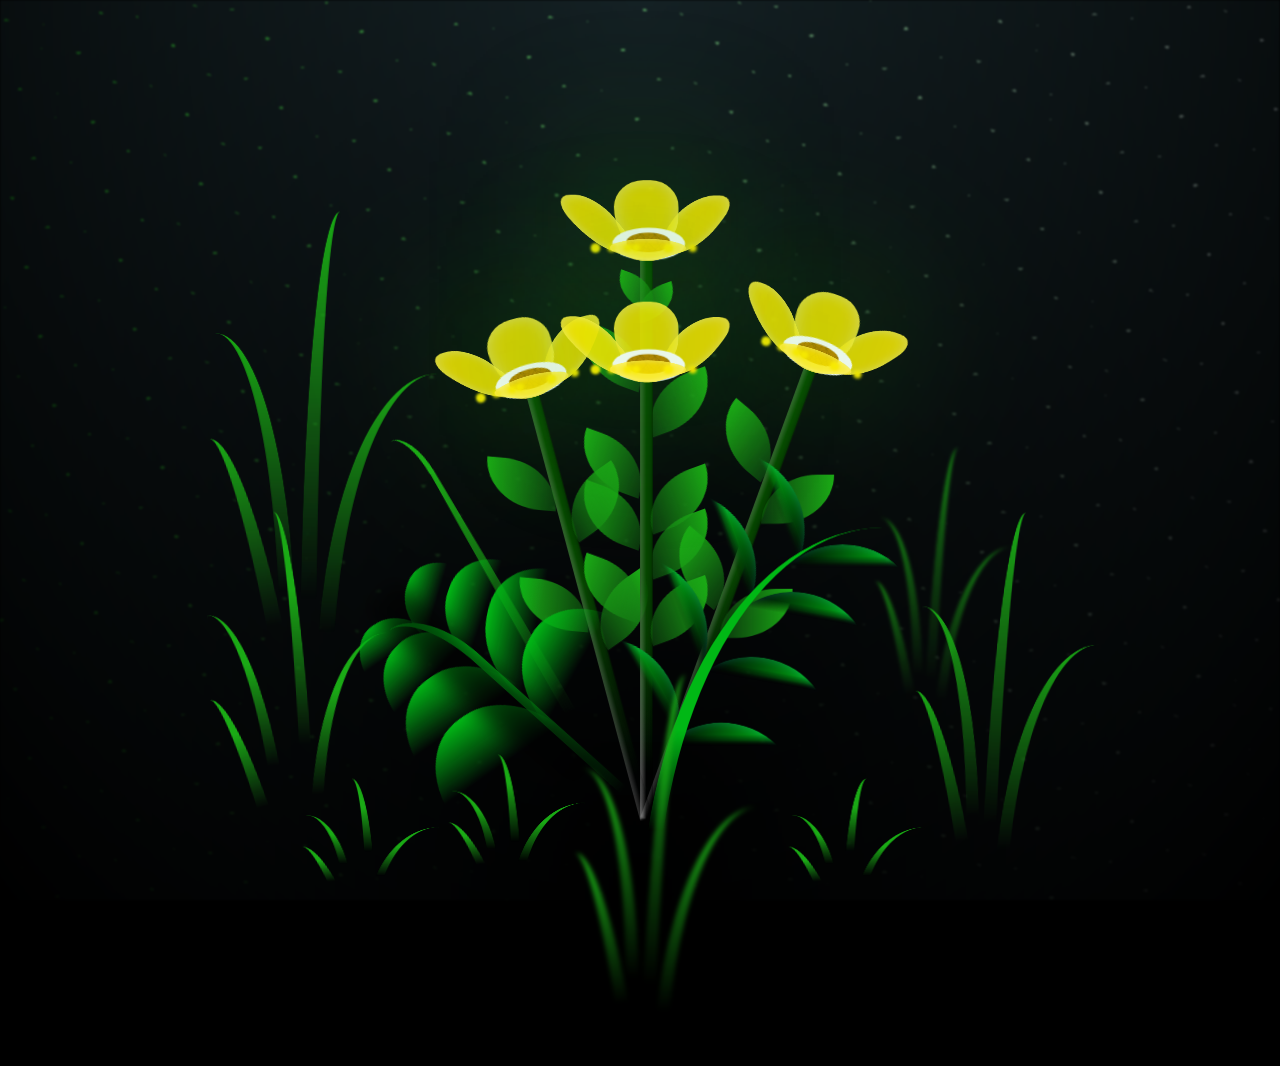
==== commit a04f1f51: "gola" ====
--- a/FLORES.html
+++ b/FLORES.html
@@ -10,9 +10,6 @@
 </head>
 
 <body class="container">
-    <audio src="/DATOS/img/Floricienta.mp3" autoplay loop>
-    Tu navegador no soporta el elemento de audio.
-    </audio>
     <div class="night"></div>
     <div class="flowers">
       <div class="flower flower--1">
